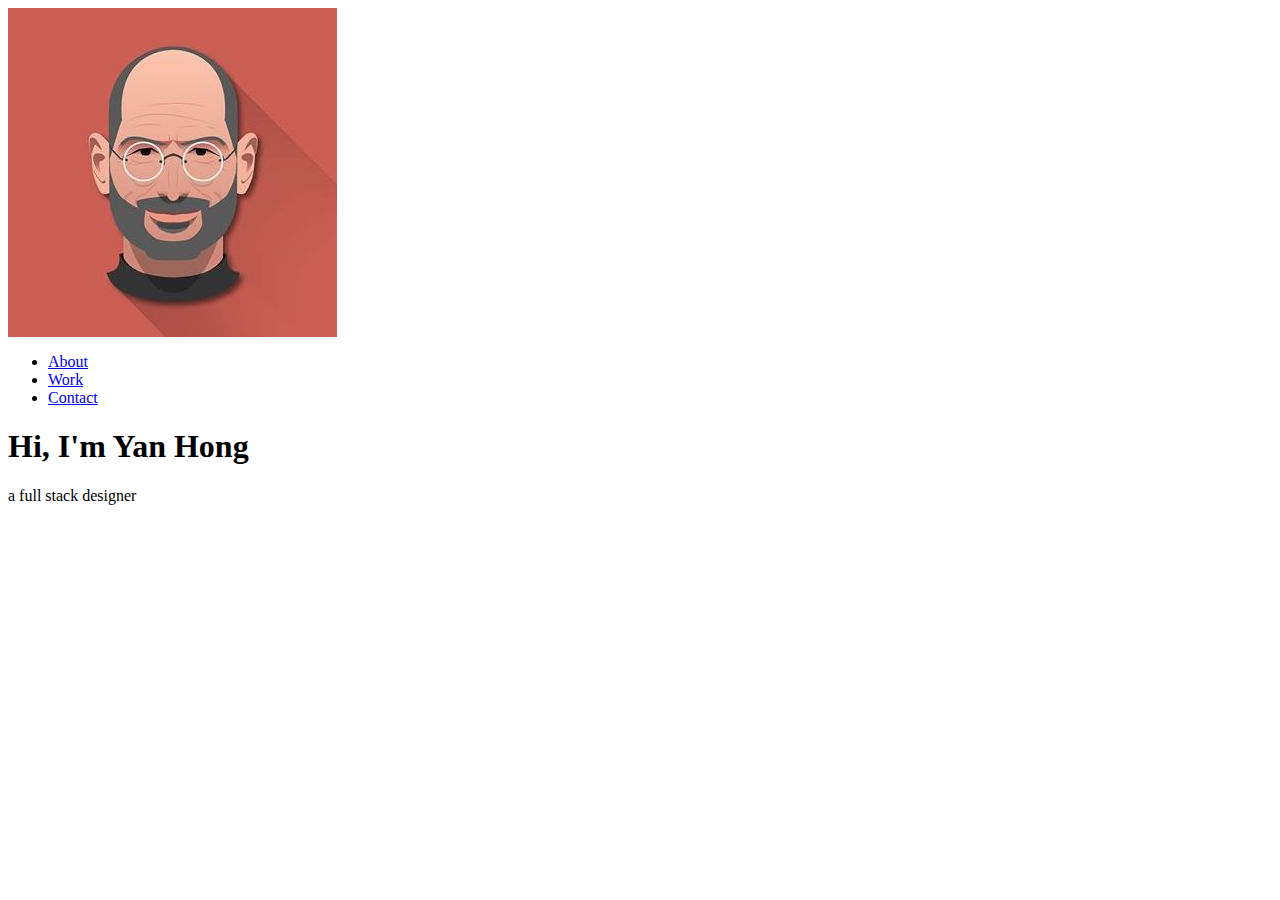
==== index.html @ 796af131 "home page+ work + contact form" ====
<html>
<head>
	<meta charset="UTF-8">
	<title>My portfolio</title>
	<link rel="stylesheet" type="text/css" href="css/style.css">
</head>
<body>
	<!-- <img src="img/background.jpg" alt="Background Image"> -->
	<nav class="container">
		<img class="profile-img" src="img/profile.jpg" alt="Profile Image">
		<ul>
			<li><a href="index.html">About</a></li>
			<li><a href="work.html">Work</a></li>
			<li><a href="contact.html">Contact</a></li>
		</ul>
	</nav>
	<div class="center-text">
		<h1>Hi, I'm Yan Hong</h1>
		<p>a full stack designer</p>
	</div>
</body>
</html>
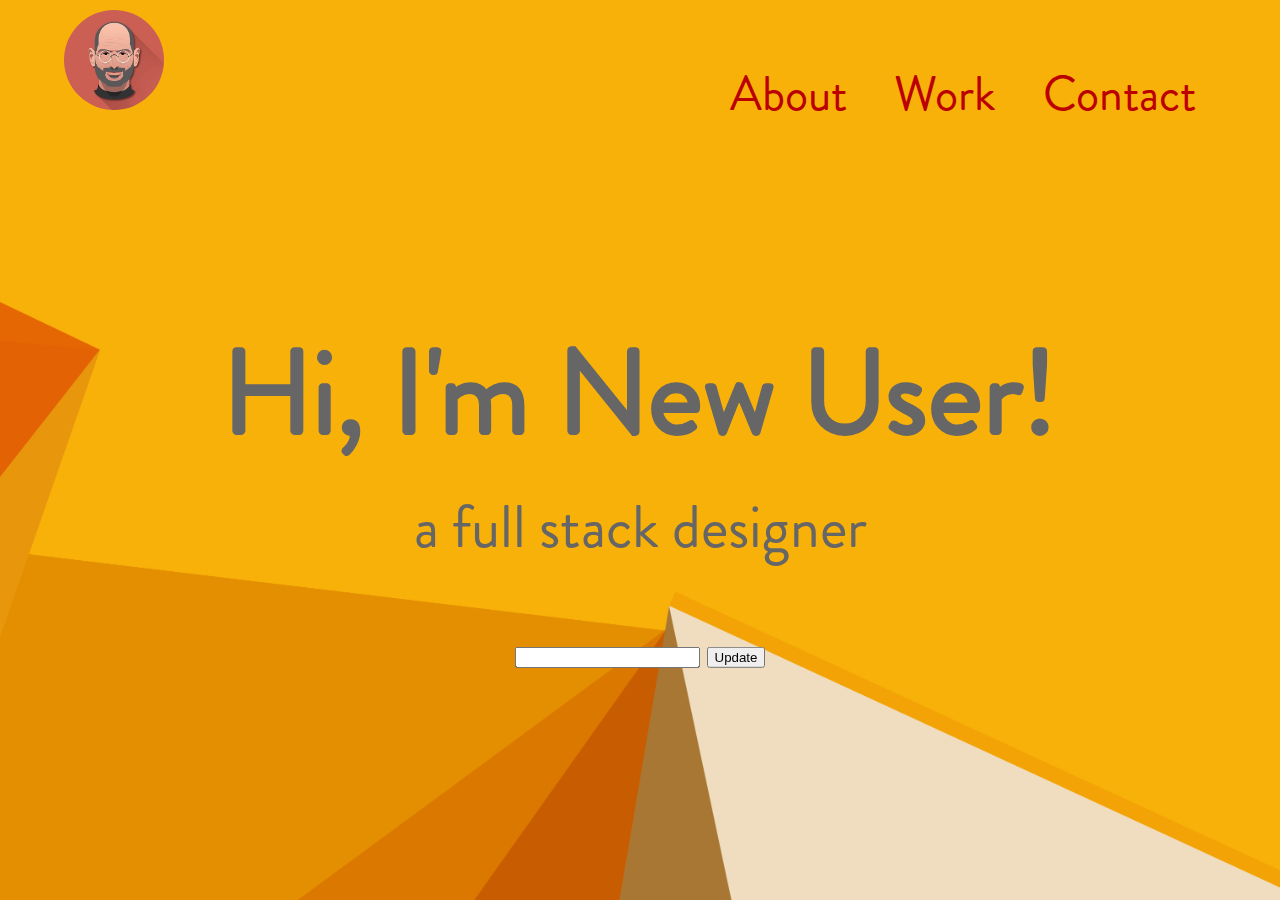
==== commit ce5d32e9: "change case" ====
--- a/index.html
+++ b/index.html
@@ -15,8 +15,32 @@
 		</ul>
 	</nav>
 	<div class="center-text">
-		<h1>Hi, I'm Yan Hong</h1>
+		<h1>Hi, I'm <span id="home-name">New User</span>!</h1>
 		<p>a full stack designer</p>
+		<input type="text" name="myname" id="nameinput1">
+		<button id="submit-button">Update</button>
 	</div>
+	<script type="text/javascript" src="js/jquery-3.1.1.min.js"></script>
+	<script type="text/javascript">
+
+		$('#submit-button').click(function(){
+			$('#error-message').remove();
+			var newName = $('#nameinput1').val();
+
+			console.log(newName);
+			if (newName != ''){
+				$('#home-name').text(newName);
+				$('nameinput1').val('');
+			} else {
+
+				$('#submit-button').after('<p class="error-message" id="error-message">Please validate your input.</p>');
+			}
+			
+		})
+
+
+
+
+	</script>
 </body>
 </html>--- a/css/style.css
+++ b/css/style.css
@@ -0,0 +1,155 @@
+* {
+	box-sizing: : border-box;
+}
+
+@font-face {
+	font-family: 'Brandon';
+	src: url(../fonts/Brandon_reg.otf);
+}
+body, html {
+	margin: 0;
+	font-family: 'Brandon', Helvetica, Arial, sans-serif;
+	font-size: 30px;
+}
+
+html {
+	background: url(../img/background.jpg) no-repeat center center fixed;
+	background-size: cover;
+}
+
+a {
+	text-decoration: none;
+	color: #B00;
+	transition: color 200ms linear;
+}
+
+a:hover {
+	color:white;
+}
+
+/*img {
+	position: fixed;
+	width: 100%;
+	z-index: -1;
+	top: 0;
+}*/
+
+.center-text {
+	text-align: center;
+	color: #666;
+	position: fixed;
+	width: 100%;
+	top: 50%;
+	transform: translateY(-50%);
+}
+
+.center-text h1 {
+	font-size: 4rem;
+	margin-bottom: 5px;
+	font-weight: bold;
+}
+
+.center-text p {
+	font-size: 2rem;
+	margin-top: 5px;
+}
+
+.profile-img {
+	border-radius: 50%;
+	width: 100px;
+}
+
+.container {
+	width: 90%;
+	margin-left: auto;
+	margin-right: auto;
+	margin-top: 10px;
+}
+
+nav ul {
+	float: right;
+}
+
+nav ul li {
+	display: inline-block;
+	font-size: 1.6rem;
+	margin: 20px;
+}
+
+.image-wrapper {
+	width: 50%;
+	text-align: center;
+}
+
+.image-wrapper img {
+	width: 50%;
+	border-radius: 50%;
+}
+
+.content {
+	width: 50%;
+}
+
+.left {
+	float: left;
+}
+
+.right {
+	float: right;
+}
+
+.row {
+	clear: both;
+	padding: 20px;
+}
+
+.clearfloat {
+	clear: both;
+}
+
+.content p {
+	line-height: 50px;
+}
+.readbutton {
+	border: 1px solid #A00;
+	padding: 5px 20px;
+	transition: background-color .3s ease-out;
+	border-radius: 20%;
+}
+
+.readbutton:hover {
+	background-color: #A00;
+	font-size: 1.08rem;
+	border-radius: 0px;
+}
+
+.contact-form lable {
+	display:block;
+}
+.contact-form input, .contact-form textarea{
+	display: block;
+	width: 100%;
+	font-size: 1.04rem;
+	padding: 10px;
+	border-radius: 5px;
+	border: none;
+}
+
+.contact-form {
+	max-width: 350px;
+	margin-left: auto;
+	margin-right: auto;
+}
+
+h
+.summit-button {
+	background-color: #23A0ED;
+	color: white;
+	width: 80%;
+
+}
+
+.center-text .error-message {
+	color: red;
+	font-size: 0.5rem;
+}